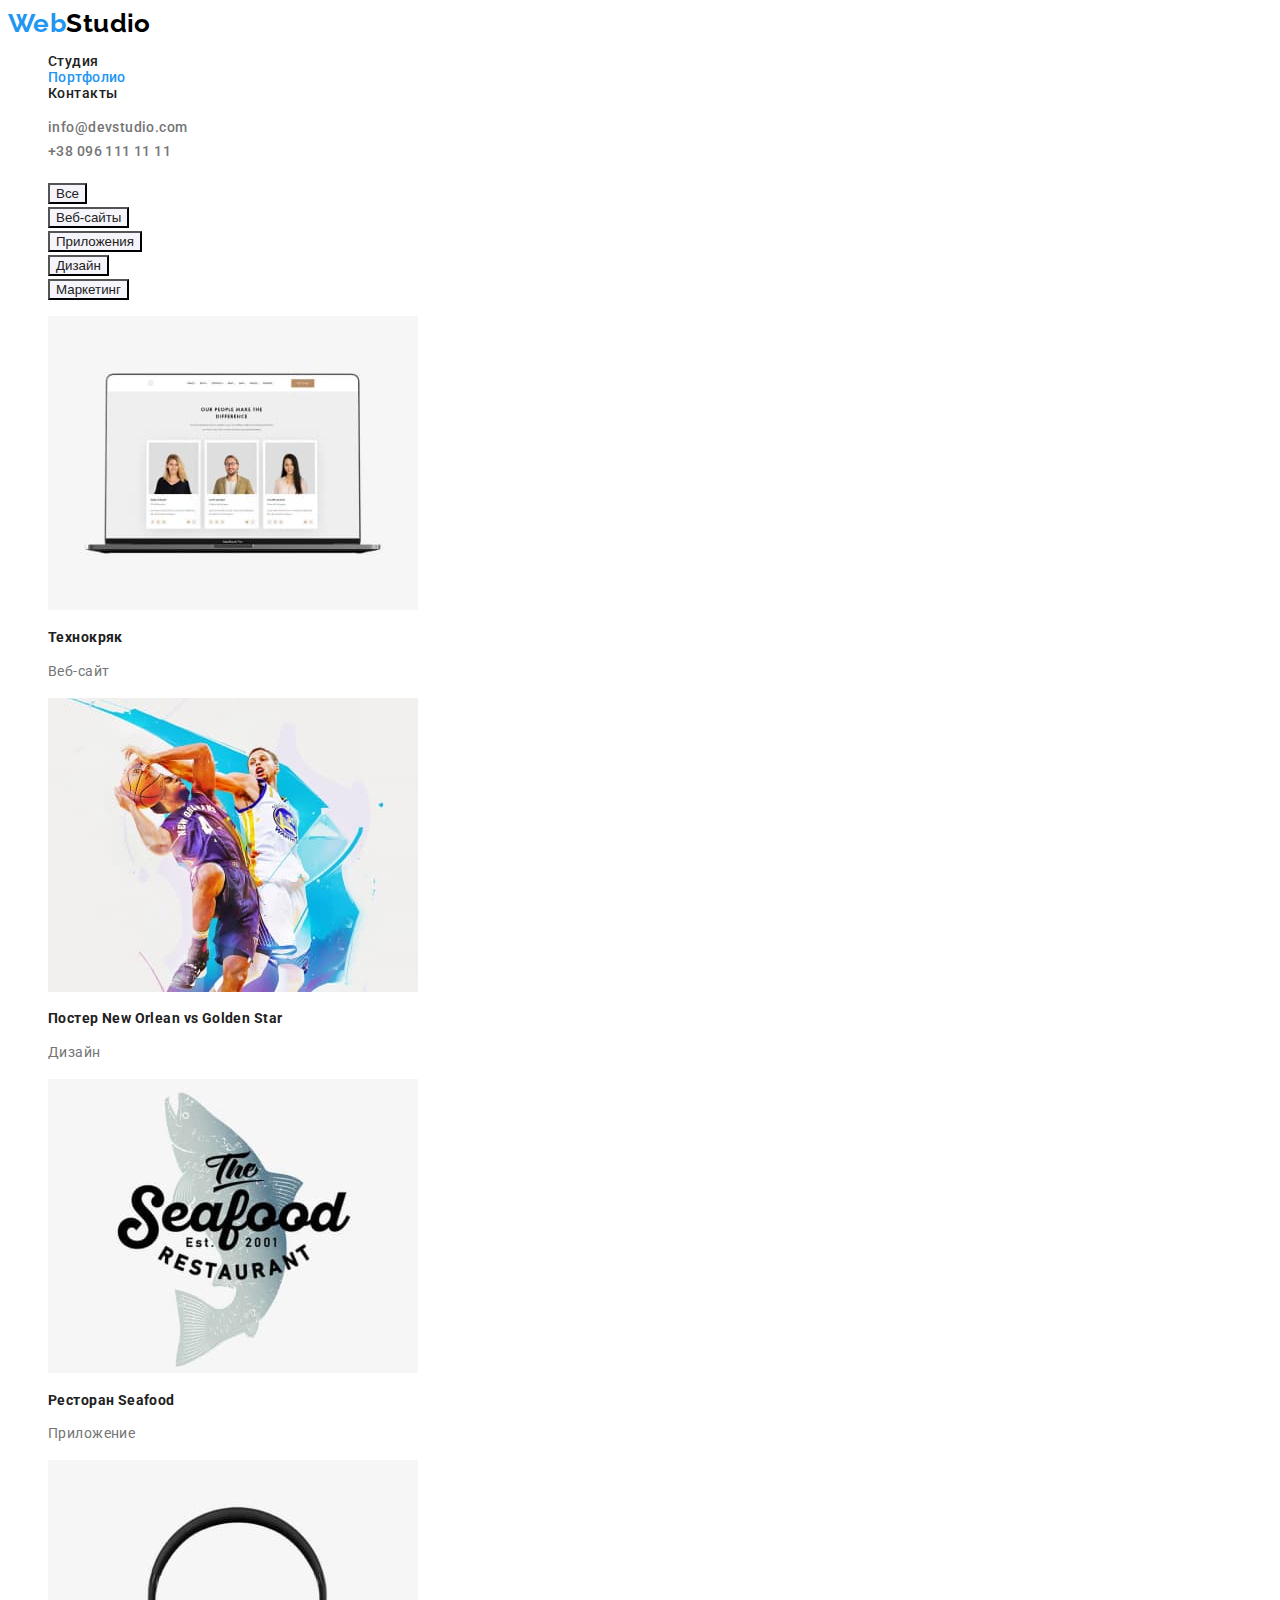
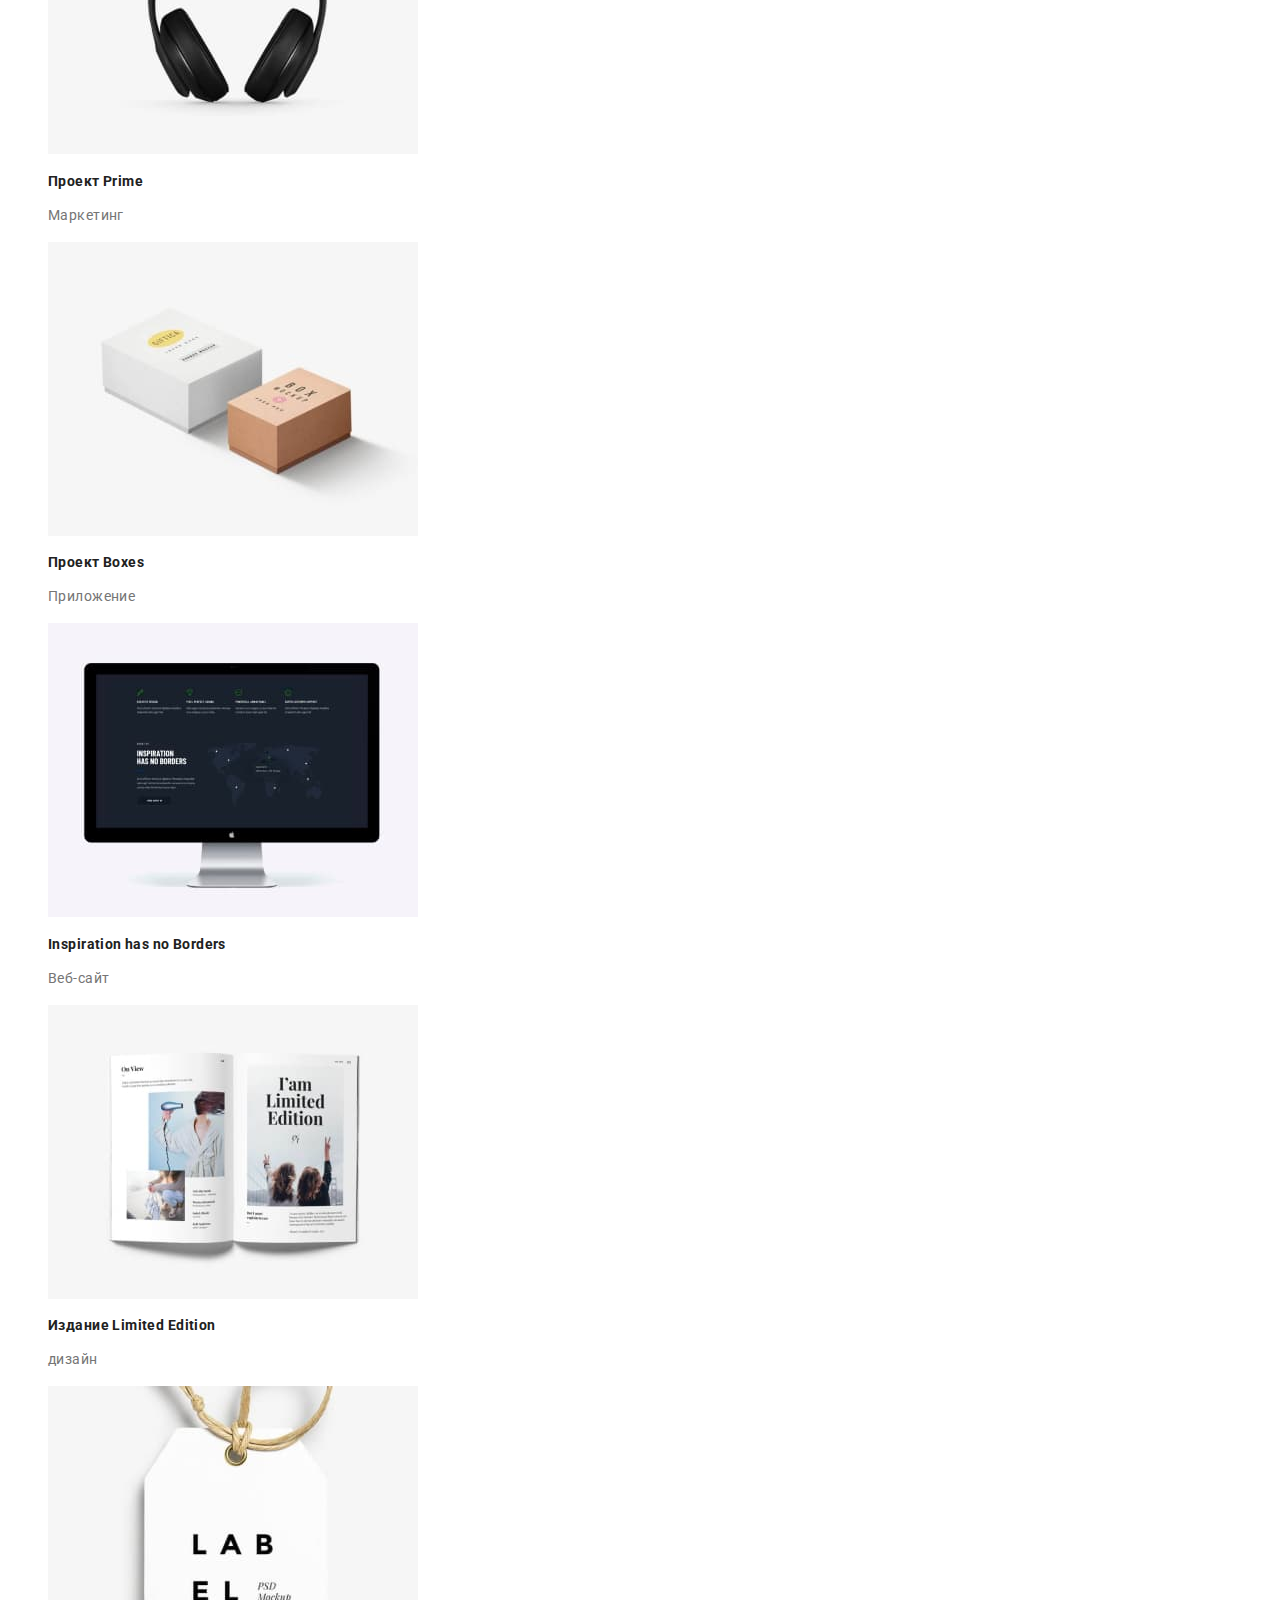
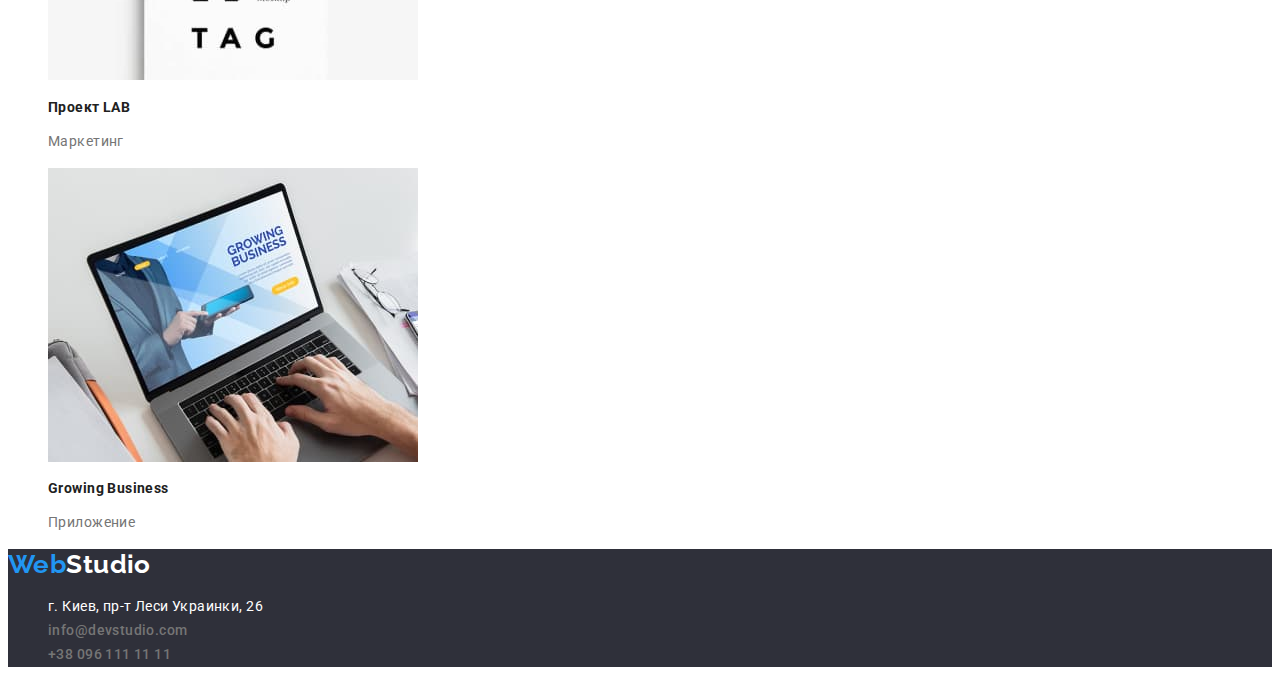
==== portfolio.html @ c3f03dcb "a" ====
<!DOCTYPE html>
<html lang="ru">
<head>
    <meta charset="UTF-8">
    <meta http-equiv="X-UA-Compatible" content="IE=edge">
    <meta name="viewport" content="width=device-width, initial-scale=1.0">
    <title>Document</title>
    <link rel="preconnect" href="https://fonts.googleapis.com">
<link rel="preconnect" href="https://fonts.gstatic.com" crossorigin>
<link href="https://fonts.googleapis.com/css2?family=Raleway:wght@700&family=Roboto:wght@400;500;700;900&display=swap" rel="stylesheet">
    <link rel="stylesheet" href="./css/styles.css">
</head>
<body class="page">
    <header> 
    <nav> 
        <a href="/index.html" class="logo-black">
        <span class="logo">Web</span>Studio
        </a>
        <ul class="site-nav">
     <li class="site-nav-item"><a href="./index.html" class="site-nav-link"> Студия</a></li>
     <li class="site-nav-item"><a href="./portfolio.html" class="site-nav-link-current"> Портфолио</a></li>
     <li class="site-nav-item"><a href="./index.html" class="site-nav-link"> Контакты</a></li>
        </ul>
    </nav>
        <ul class="contacts">
            <li><a href="info@devstudio.com" class="contacts-link">info@devstudio.com </a></li>
            <li><a href="tel+380961111111" class="contacts-link">+38 096 111 11 11</a></li>
        </ul> 
    </header>
<main> 

 <section> 
     <h1></h1> 
<ul class="filters">
    <li><button type="button" class="filters-button">Все</button></li>
<li><button type="button" class="filters-button">Веб-сайты</button></li>
<li><button type="button" class="filters-button">Приложения</button></li>
<li><button type="button" class="filters-button">Дизайн</button></li>
<li><button type="button" class="filters-button"> Маркетинг</button></li></ul>
    
   
    
    <ul class="filters">
            <li><img src="./images/photo11.jpg" width="370" alt="Созданий веб-сайтов"/>
            <h2 class="filters-title">Технокряк</h2>
            <p>Веб-сайт</p></li>
            <li><img src="./images/photo12.jpg"  width="370" alt="Два баскетболиста борятся за мяч"/>
            <h2 class="filters-title">Постер New Orlean vs Golden Star</h2>
            <p>Дизайн</p></li>
            <li><img src="./images/photo13.jpg" width="370" alt="Рыбный ресторан"/>
            <h2 class="filters-title">Ресторан Seafood</h2>
            <p>Приложение</p></li>
            <li><img src="./images/photo14.jpg" width="370" alt="Наушники"/>
            <h2 class="filters-title">Проект Prime</h2>
            <p>Маркетинг</p></li>
            <li><img src="./images/photo15.jpg" width="370" alt="Две коробки"/>
            <h2 class="filters-title">Проект Boxes</h2>
            <p>Приложение</p></li>
            <li><img src="./images/photo16.jpg"  width="370" alt="Оформление стилистически веб-сайта"/>
            <h2 class="filters-title">Inspiration has no Borders</h2>
            <p>Веб-сайт</p></li>
            <li><img src="./images/photo17.jpg" width="370" alt="Открытая книга"/>
            <h2 class="filters-title">Издание Limited Edition</h2>
            <p>дизайн</p></li>
            <li><img src="./images/photo18.jpg" width="370" alt="Белый ярлык"/>
            <h2 class="filters-title">Проект LAB</h2>
            <p>Маркетинг</p></li>
            <li><img src="./images/photo19.jpg" width="370" alt="Открытое приложение на ноутбуке"/>
            <h2 class="filters-title"> Growing Business</h2>
            <p>Приложение</p>
             </li>

        </ul>
    </section>
    </main>
    <footer class="footer">
        <a href="./index.html" class="logo-white">
        <span class="logo">Web</span>Studio
        </a>
        <ul class="contacts">
             <li class="contacts-address">г. Киев, пр-т Леси Украинки, 26</li>
            <li><a class="contacts-link" href="info@devstudio.com">info@devstudio.com </a></li>
            <li><a class="contacts-link" href="tel+380961111111">+38 096 111 11 11</a></li>
             </ul>
        </footer>


</body>
</html>
---- css/styles.css ----
:root {
  --primary-text-color: #757575;
  --title-text-color: #212121;
  --accent-color: #2196f3;
  --white-text-color: #ffffff;
  --black-bg-color: #2f303a;
  --button-grey-color: #f5f4fa;
  --logo-black: #000000;
}

body {
  color: var(--primary-text-color);
  background: var(--white-text-color);
  font-family: Roboto, sans-serif;
  letter-spacing: 0.03em;
  font-size: 14px;
  line-height: 1.71;
}
.site-nav {
  color: var(--title-text-color);
  font-weight: 500;
  font-size: 14px;
  line-height: 1.14;
  text-decoration: none;
}

.site-nav-link {
  color: var(--title-text-color);
  font-weight: 500;
  font-size: 14px;
  line-height: 1.14;
  text-decoration: none;
}

.site-nav-link:hover,
.site-nav-link:focus {
  color: var(--accent-color);
}
.site-nav {
  list-style: none;
}

.site-nav-link-current {
  color: var(--accent-color);
  text-decoration: none;
}

.logo {
  color: var(--accent-color);
  font-family: Raleway, sans-serif;
  font-weight: 700;
  font-size: 26px;
  line-height: 1.2;
  text-decoration: none;
}

.logo-black {
  color: var(--logo-black);
  font-family: Raleway, sans-serif;
  font-weight: 700;
  font-size: 26px;
  line-height: 1.19;
  text-decoration: none;
}
.logo-white {
  color: var(--white-text-color);
  font-family: Raleway, sans-serif;
  font-weight: 700;
  font-size: 26px;
  line-height: 1.19;
  text-decoration: none;
}

.filters {
  list-style: none;
}

.hero {
  background-color: var(--black-bg-color);
}
.hero-title {
  color: var(--white-text-color);
  font-weight: 900;
  font-size: 44px;
  line-height: 1.36;
  text-align: center;
}

.features-title {
  color: var(--title-text-color);
  font-size: 14px;
  line-height: 1.14;
}

.filters-title {
  color: var(--title-text-color);
  font-size: 14px;
  line-height: 1.14;
}
.work-title,
.team-title {
  color: var(--title-text-color);
  font-size: 36px;
  line-height: 1.16;
  text-align: center;
}
.work-list,
.team-list {
  list-style: none;
}

.team-heading {
  color: var(--title-text-color);
  font-weight: 500;
  font-size: 16px;
  line-height: 1.18;
  text-align: center;
}

.team-text {
  font-size: 16px;
  line-height: 1.16;
  text-align: center;
}

.hero-button {
  background-color: var(--accent-color);
  color: var(--white-text-color);
}
.hero-button:hover,
.hero-button:focus {
  cursor: pointer;
}

.filters-button {
  background-color: var(--button-grey-color);
  color: var(--title-text-color);
}
.filters-button:hover,
.filters-button:focus {
  background-color: var(--accent-color);
  color: var(--white-text-color);
  cursor: pointer;
}

.contacts-address {
  font-size: 14px;
  line-height: 1.71;
  color: var(--white-text-color);
}

.contacts {
  list-style: none;
  text-decoration: none;
}
.contacts-link:hover,
.contacts-link:focus {
  color: var(--accent-color);
}
.contacts-link {
  color: var(--primary-text-color);
  font-weight: 500;
  font-size: 14px;
  line-height: 1.14;
  text-decoration: none;
}

.footer {
  background-color: var(--black-bg-color);
}
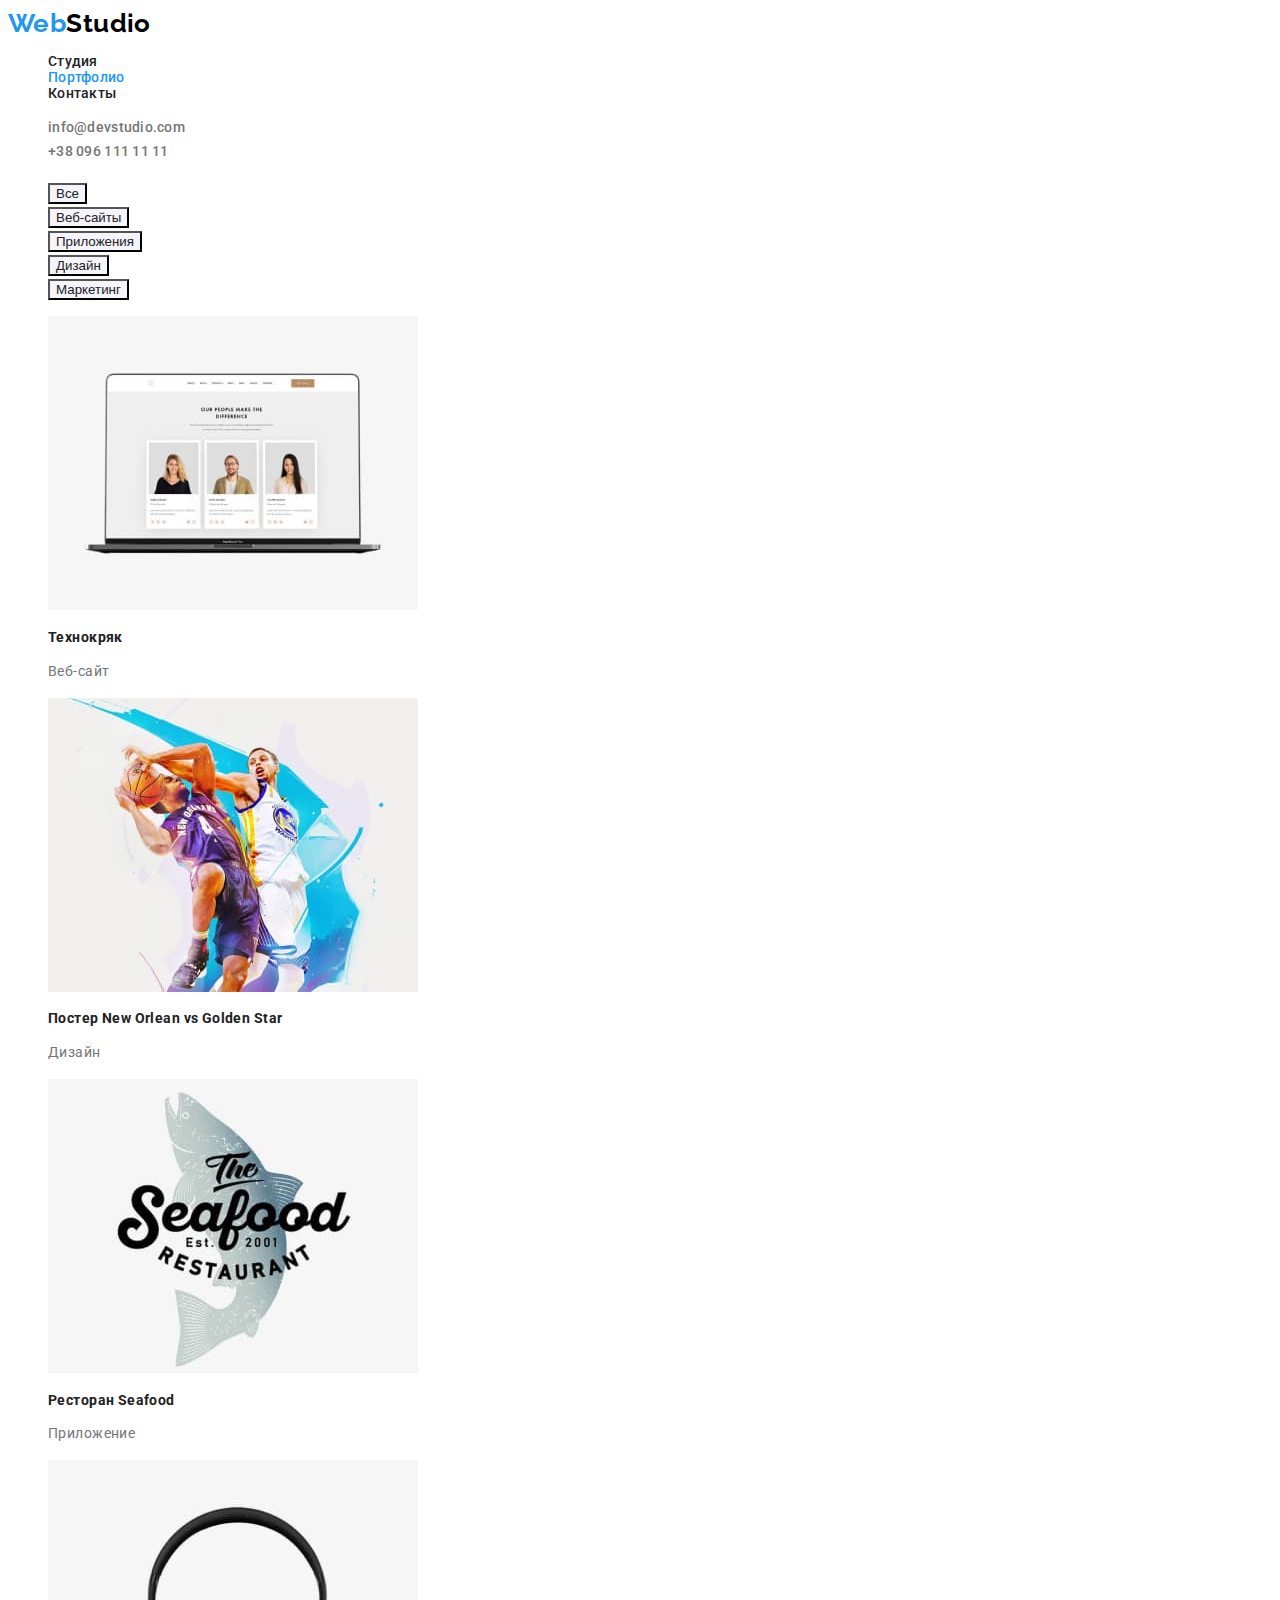
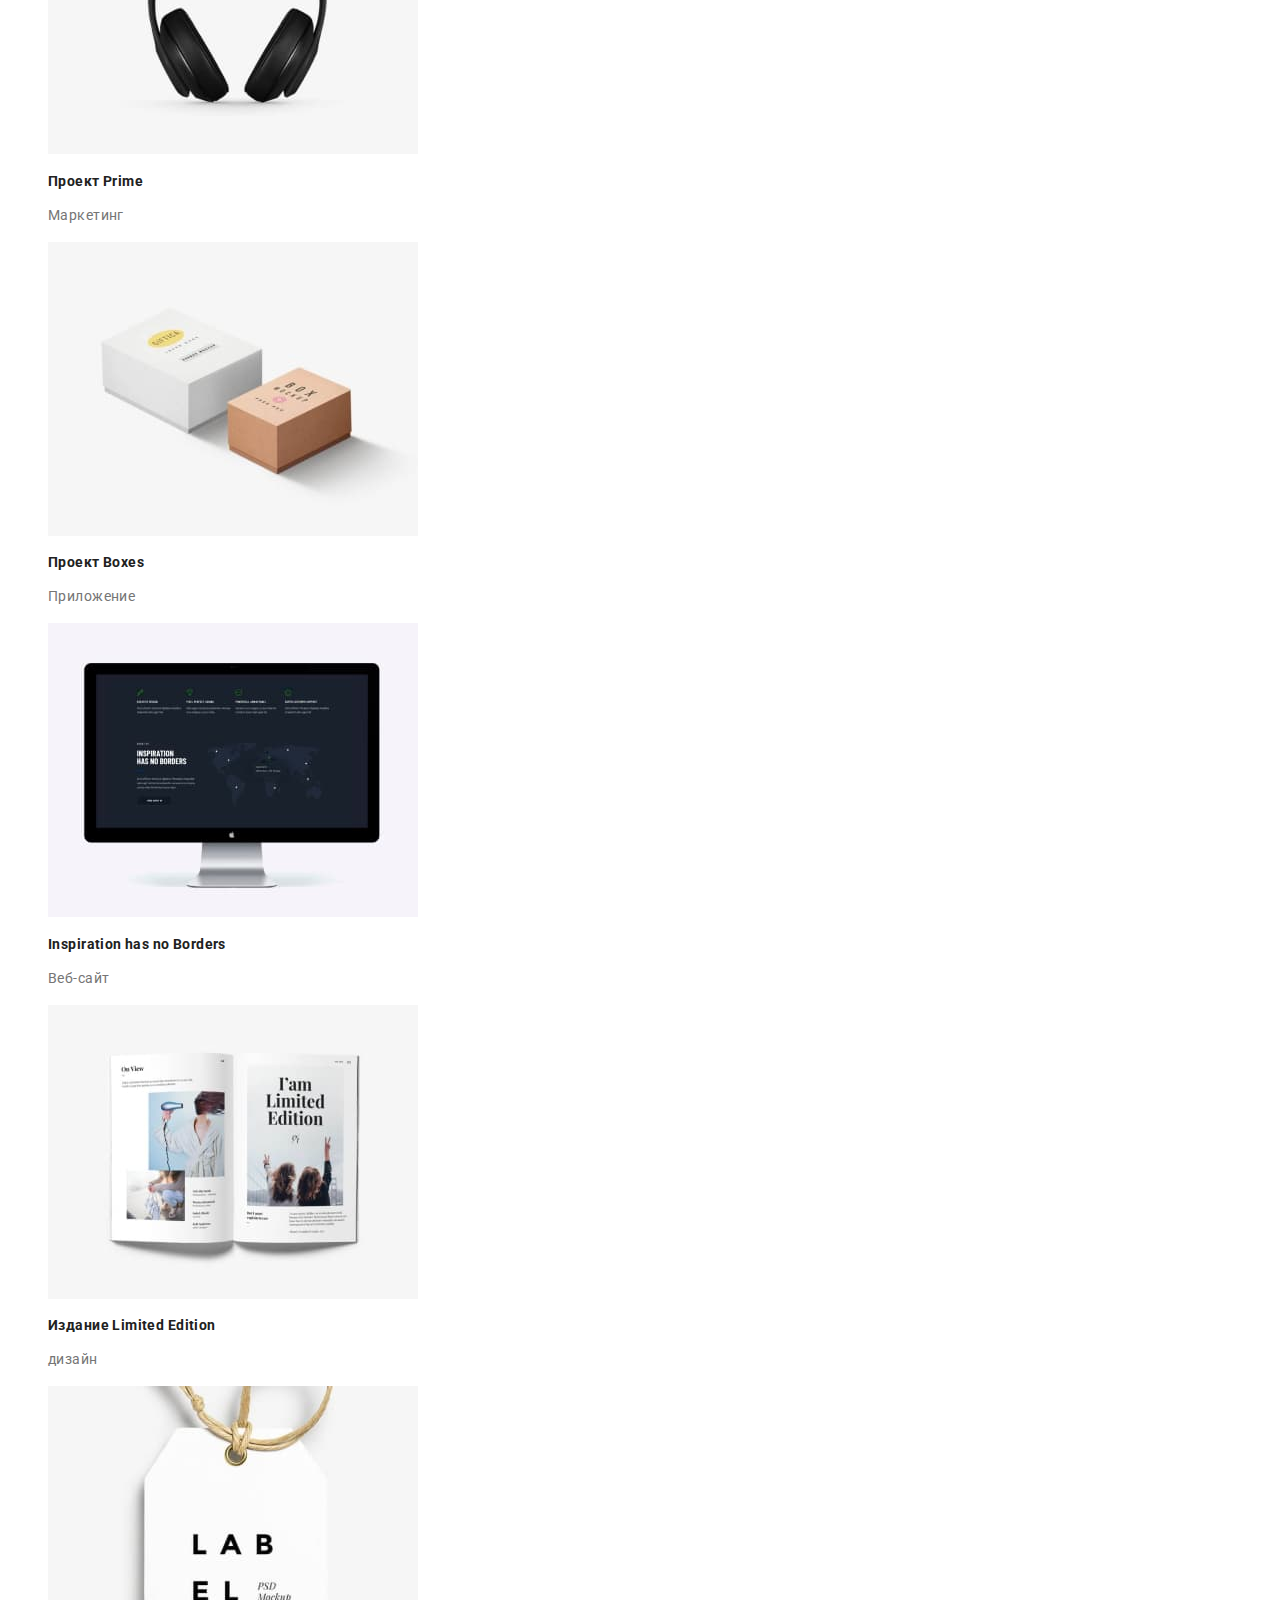
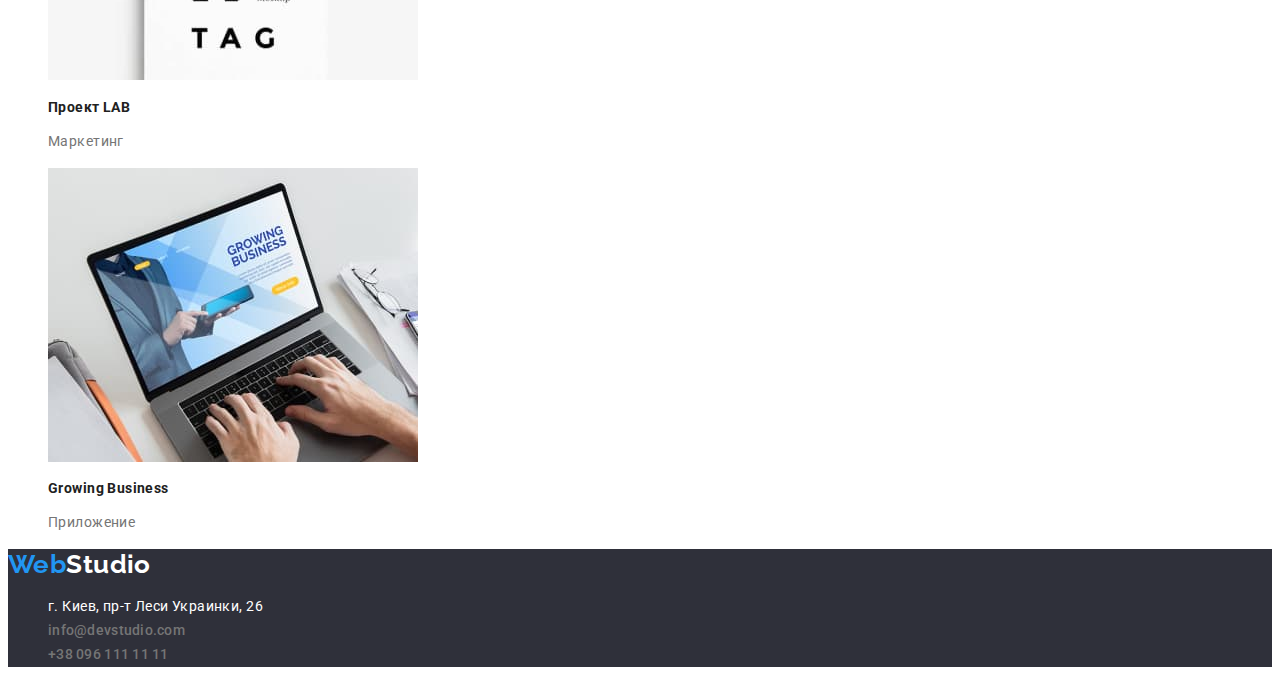
==== commit ff72cccc: "a" ====
--- a/portfolio.html
+++ b/portfolio.html
@@ -16,13 +16,13 @@
         <a href="/index.html" class="logo-black">
         <span class="logo">Web</span>Studio
         </a>
-        <ul class="site-nav">
+        <ul class="site-nav list">
      <li class="site-nav-item"><a href="./index.html" class="site-nav-link"> Студия</a></li>
      <li class="site-nav-item"><a href="./portfolio.html" class="site-nav-link-current"> Портфолио</a></li>
      <li class="site-nav-item"><a href="./index.html" class="site-nav-link"> Контакты</a></li>
         </ul>
     </nav>
-        <ul class="contacts">
+        <ul class="contacts list">
             <li><a href="info@devstudio.com" class="contacts-link">info@devstudio.com </a></li>
             <li><a href="tel+380961111111" class="contacts-link">+38 096 111 11 11</a></li>
         </ul> 
@@ -31,7 +31,7 @@
 
  <section> 
      <h1></h1> 
-<ul class="filters">
+<ul class="filters list">
     <li><button type="button" class="filters-button">Все</button></li>
 <li><button type="button" class="filters-button">Веб-сайты</button></li>
 <li><button type="button" class="filters-button">Приложения</button></li>
@@ -40,7 +40,7 @@
     
    
     
-    <ul class="filters">
+    <ul class="filters list">
             <li><img src="./images/photo11.jpg" width="370" alt="Созданий веб-сайтов"/>
             <h2 class="filters-title">Технокряк</h2>
             <p>Веб-сайт</p></li>
@@ -77,7 +77,7 @@
         <a href="./index.html" class="logo-white">
         <span class="logo">Web</span>Studio
         </a>
-        <ul class="contacts">
+        <ul class="contacts list">
              <li class="contacts-address">г. Киев, пр-т Леси Украинки, 26</li>
             <li><a class="contacts-link" href="info@devstudio.com">info@devstudio.com </a></li>
             <li><a class="contacts-link" href="tel+380961111111">+38 096 111 11 11</a></li>
--- a/css/styles.css
+++ b/css/styles.css
@@ -16,12 +16,17 @@
   font-size: 14px;
   line-height: 1.71;
 }
+
+.list {
+  list-style: none;
+}
 .site-nav {
   color: var(--title-text-color);
   font-weight: 500;
   font-size: 14px;
   line-height: 1.14;
   text-decoration: none;
+  letter-spacing: 0.02em;
 }
 
 .site-nav-link {
@@ -35,9 +40,6 @@
 .site-nav-link:hover,
 .site-nav-link:focus {
   color: var(--accent-color);
-}
-.site-nav {
-  list-style: none;
 }
 
 .site-nav-link-current {
@@ -71,10 +73,6 @@
   text-decoration: none;
 }
 
-.filters {
-  list-style: none;
-}
-
 .hero {
   background-color: var(--black-bg-color);
 }
@@ -84,10 +82,12 @@
   font-size: 44px;
   line-height: 1.36;
   text-align: center;
+  letter-spacing: 0.06em;
 }
 
 .features-title {
   color: var(--title-text-color);
+  font-weight: 700;
   font-size: 14px;
   line-height: 1.14;
 }
@@ -100,13 +100,9 @@
 .work-title,
 .team-title {
   color: var(--title-text-color);
+  font-weight: 700;
   font-size: 36px;
   line-height: 1.16;
-  text-align: center;
-}
-.work-list,
-.team-list {
-  list-style: none;
 }
 
 .team-heading {
@@ -119,7 +115,7 @@
 
 .team-text {
   font-size: 16px;
-  line-height: 1.16;
+  line-height: 1.18;
   text-align: center;
 }
 
@@ -149,10 +145,6 @@
   color: var(--white-text-color);
 }
 
-.contacts {
-  list-style: none;
-  text-decoration: none;
-}
 .contacts-link:hover,
 .contacts-link:focus {
   color: var(--accent-color);
@@ -162,6 +154,7 @@
   font-weight: 500;
   font-size: 14px;
   line-height: 1.14;
+  letter-spacing: 0.02em;
   text-decoration: none;
 }
 
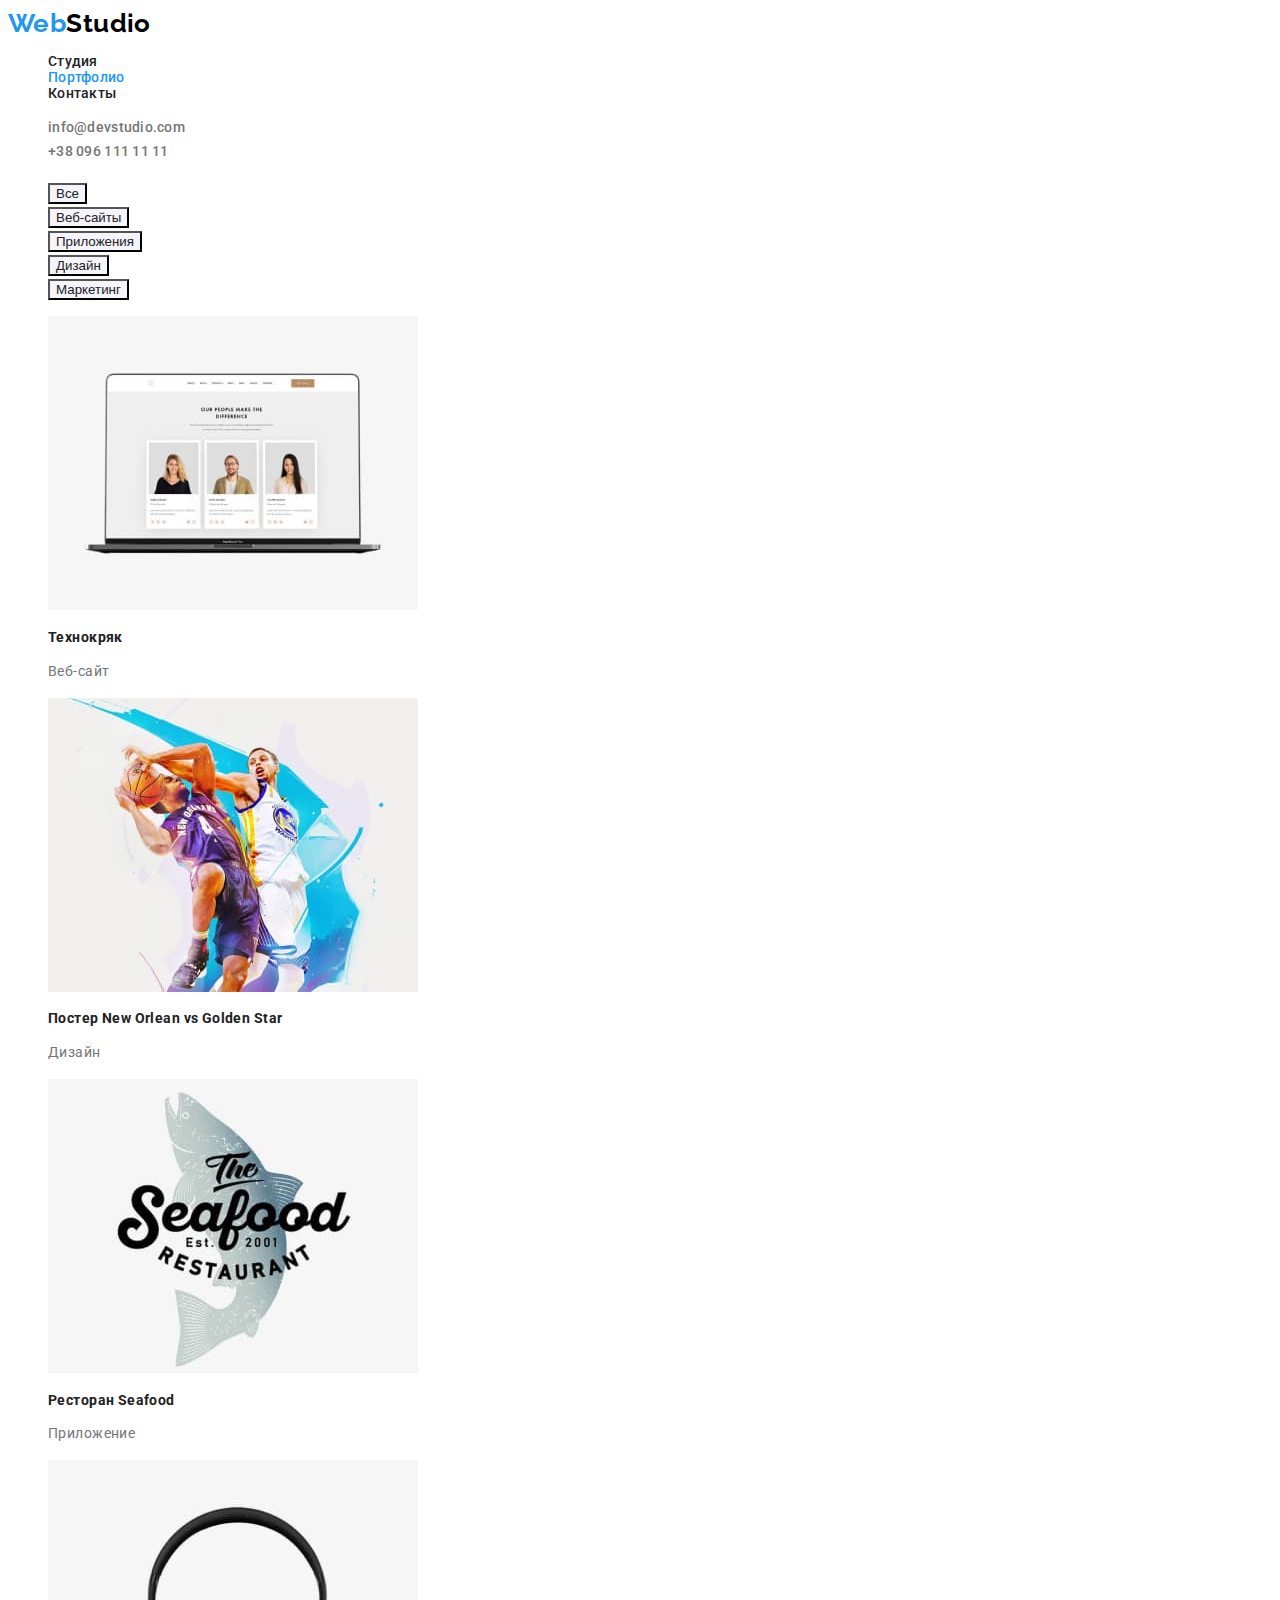
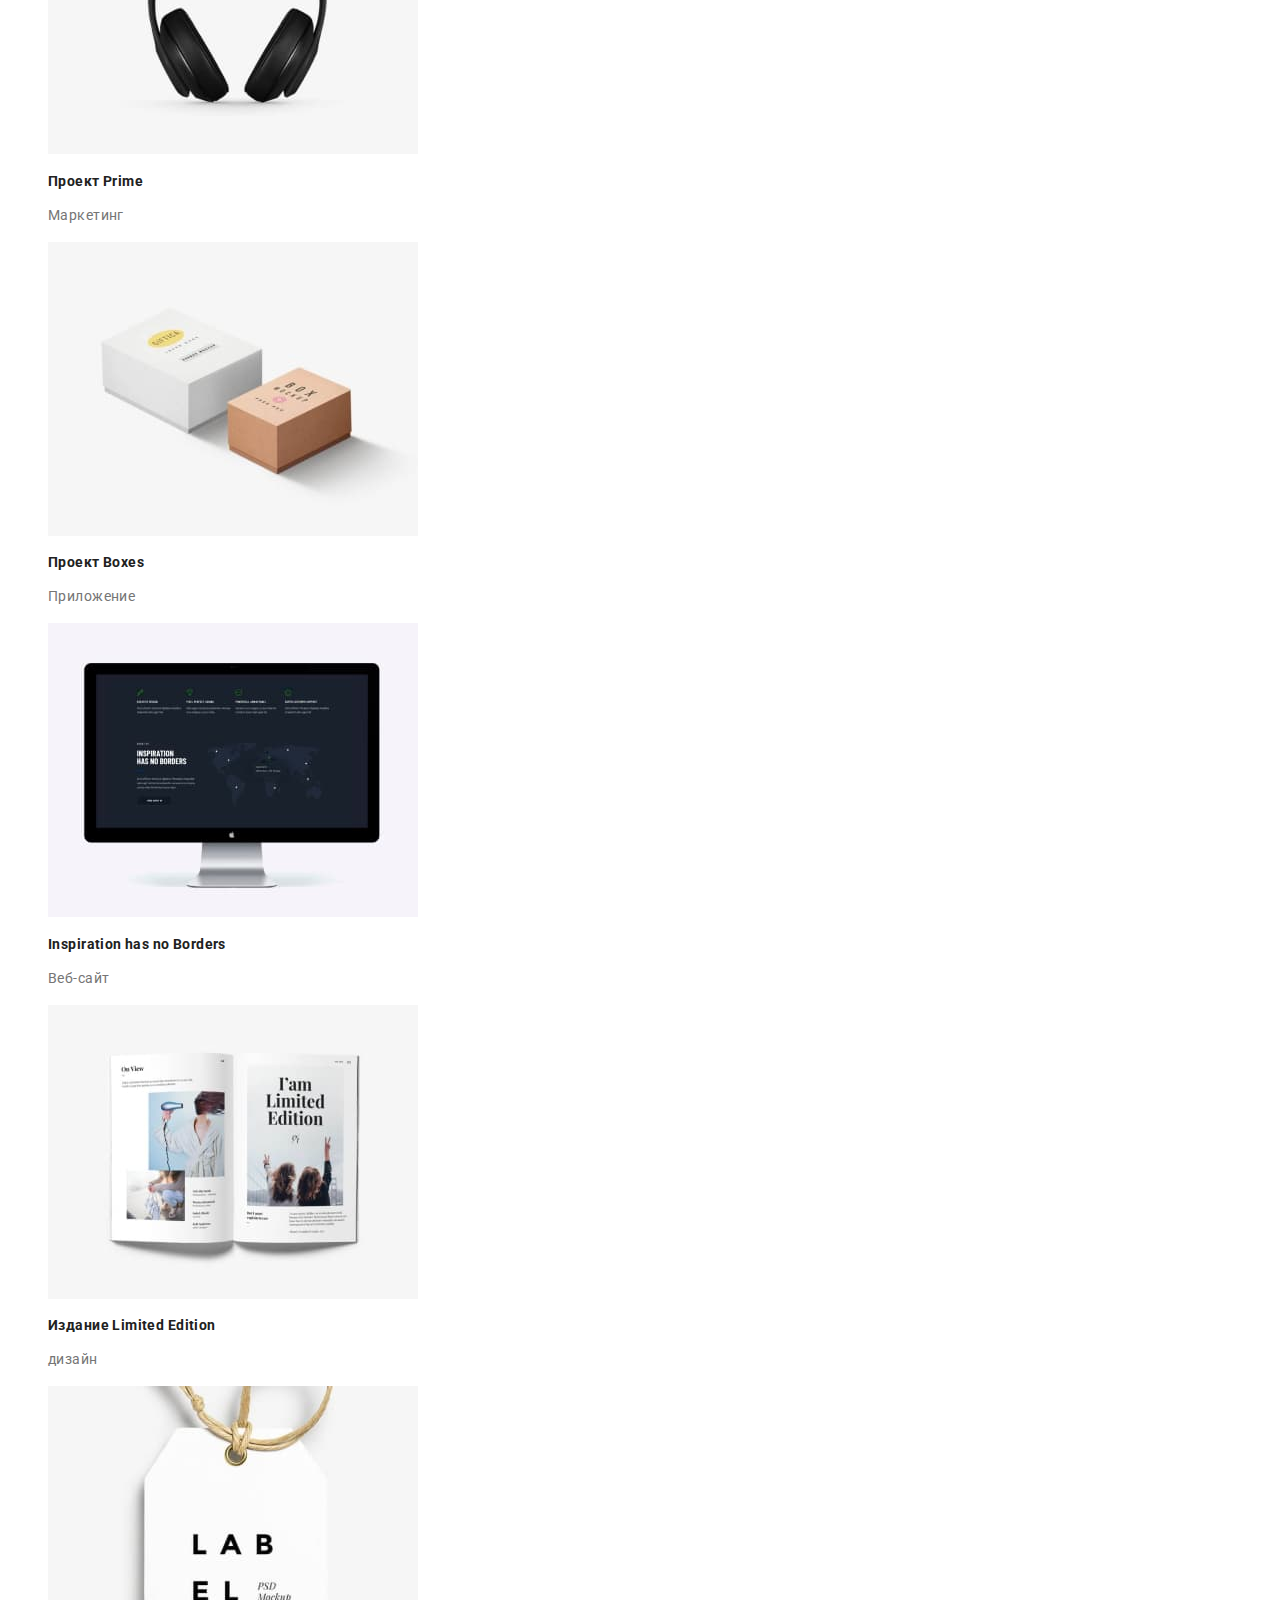
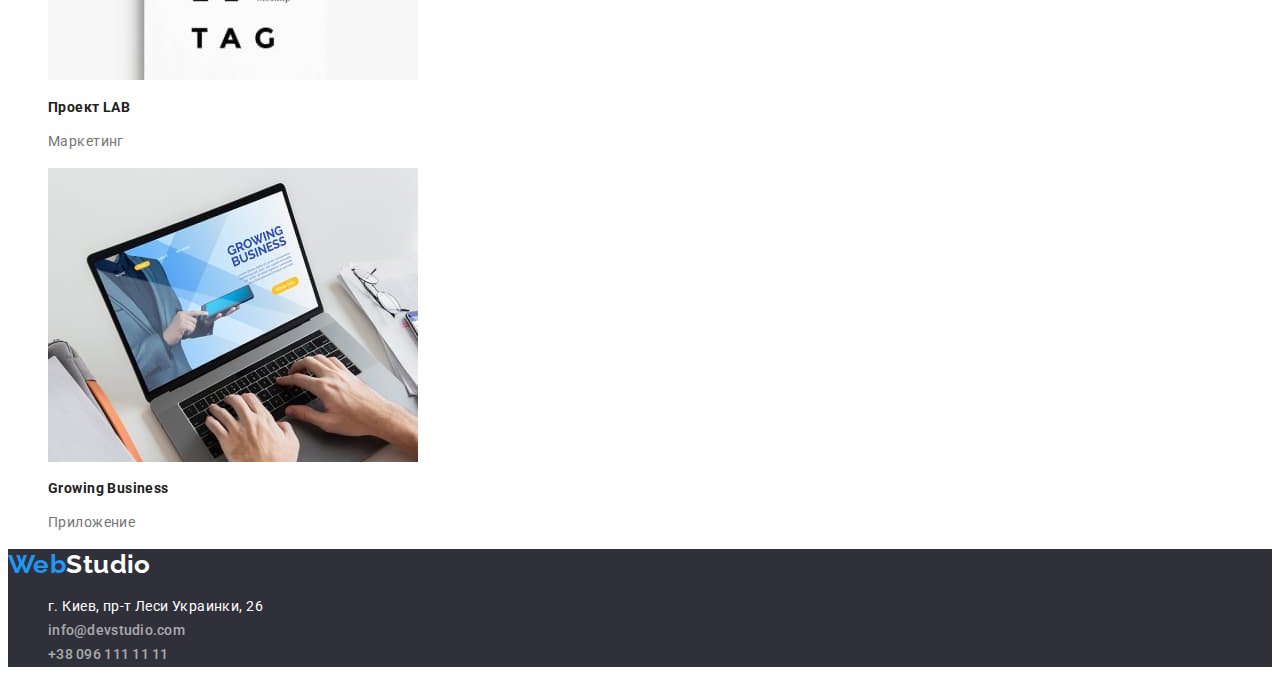
==== commit 14f9657f: "a" ====
--- a/portfolio.html
+++ b/portfolio.html
@@ -79,8 +79,8 @@
         </a>
         <ul class="contacts list">
              <li class="contacts-address">г. Киев, пр-т Леси Украинки, 26</li>
-            <li><a class="contacts-link" href="info@devstudio.com">info@devstudio.com </a></li>
-            <li><a class="contacts-link" href="tel+380961111111">+38 096 111 11 11</a></li>
+            <li><a class="contacts-link-footer" href="info@devstudio.com">info@devstudio.com </a></li>
+            <li><a class="contacts-link-footer" href="tel+380961111111">+38 096 111 11 11</a></li>
              </ul>
         </footer>
 
--- a/css/styles.css
+++ b/css/styles.css
@@ -20,6 +20,7 @@
 .list {
   list-style: none;
 }
+
 .site-nav {
   color: var(--title-text-color);
   font-weight: 500;
@@ -157,7 +158,15 @@
   letter-spacing: 0.02em;
   text-decoration: none;
 }
-
+.contacts-link-footer {
+  color: var(--primary-text-color);
+  font-weight: 500;
+  font-size: 14px;
+  line-height: 1.14;
+  letter-spacing: 0.02em;
+  text-decoration: none;
+  color: rgba(255, 255, 255, 0.6);
+}
 .footer {
   background-color: var(--black-bg-color);
 }
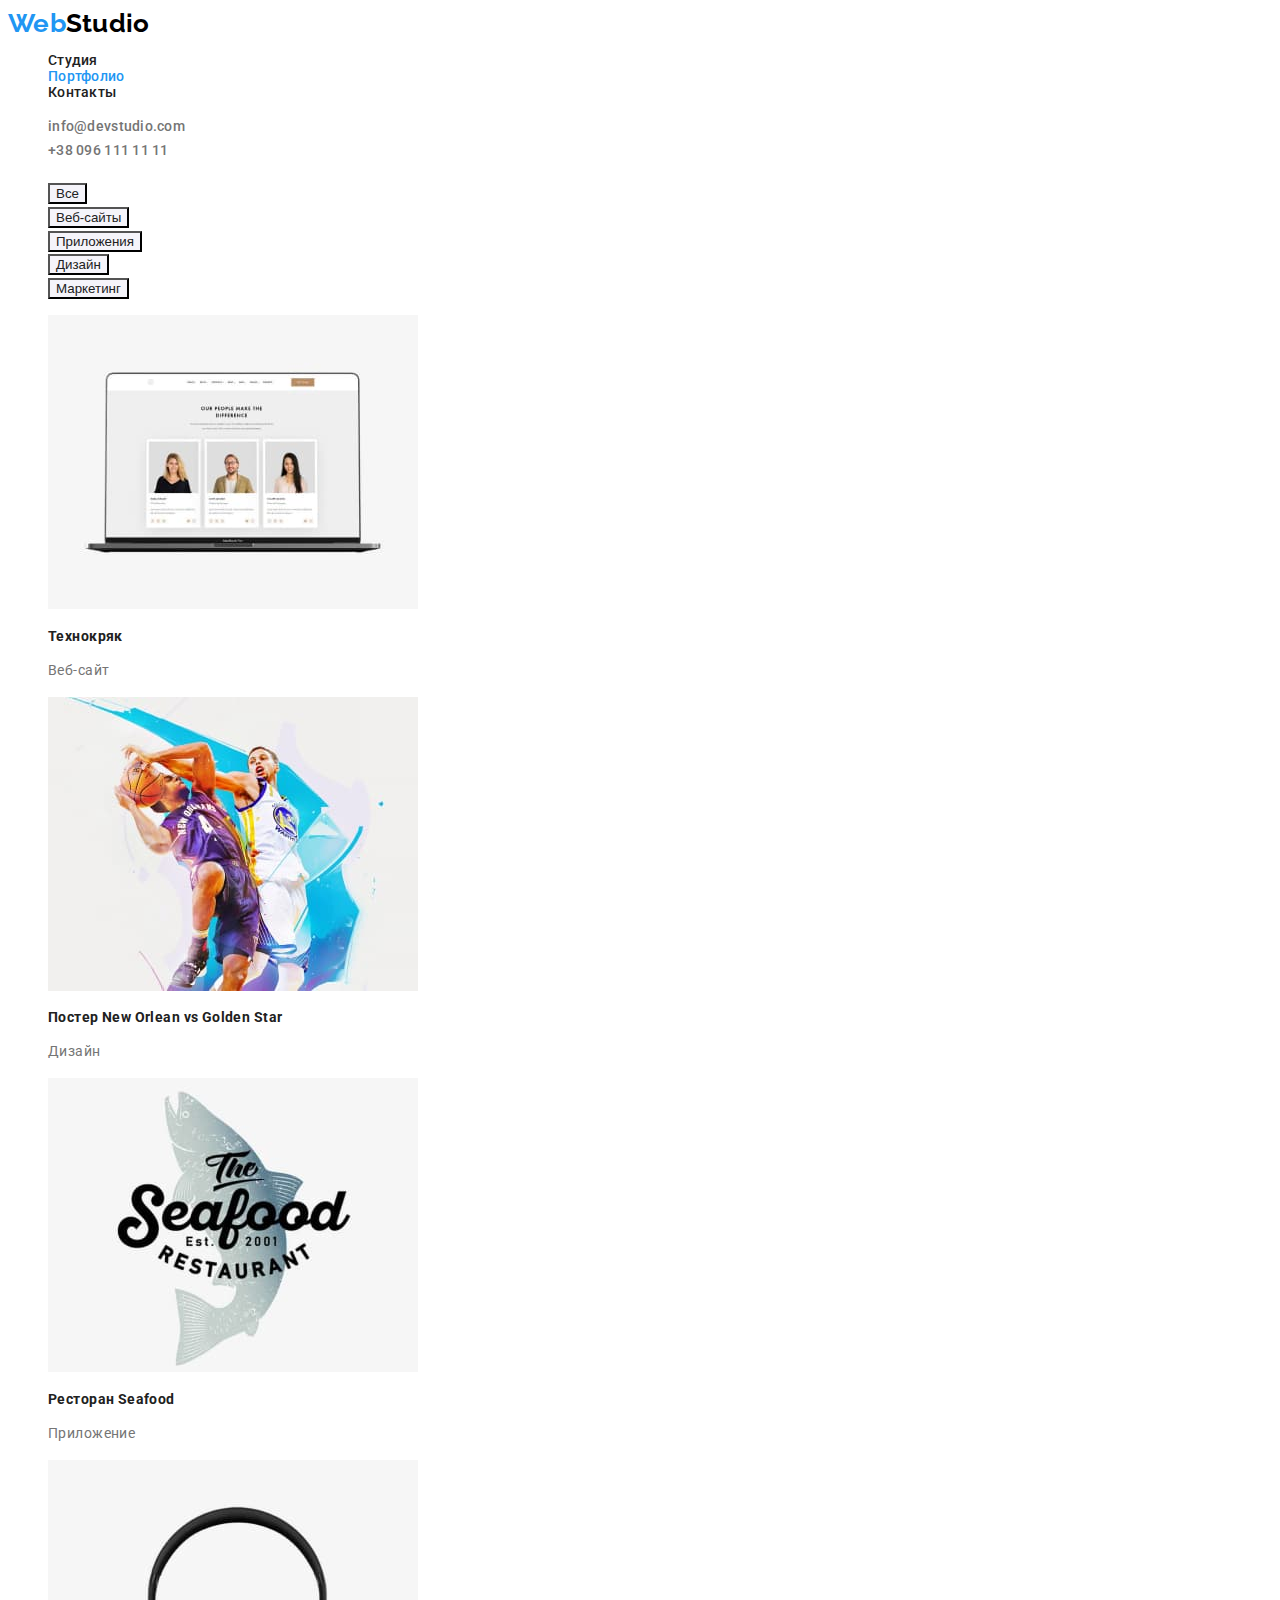
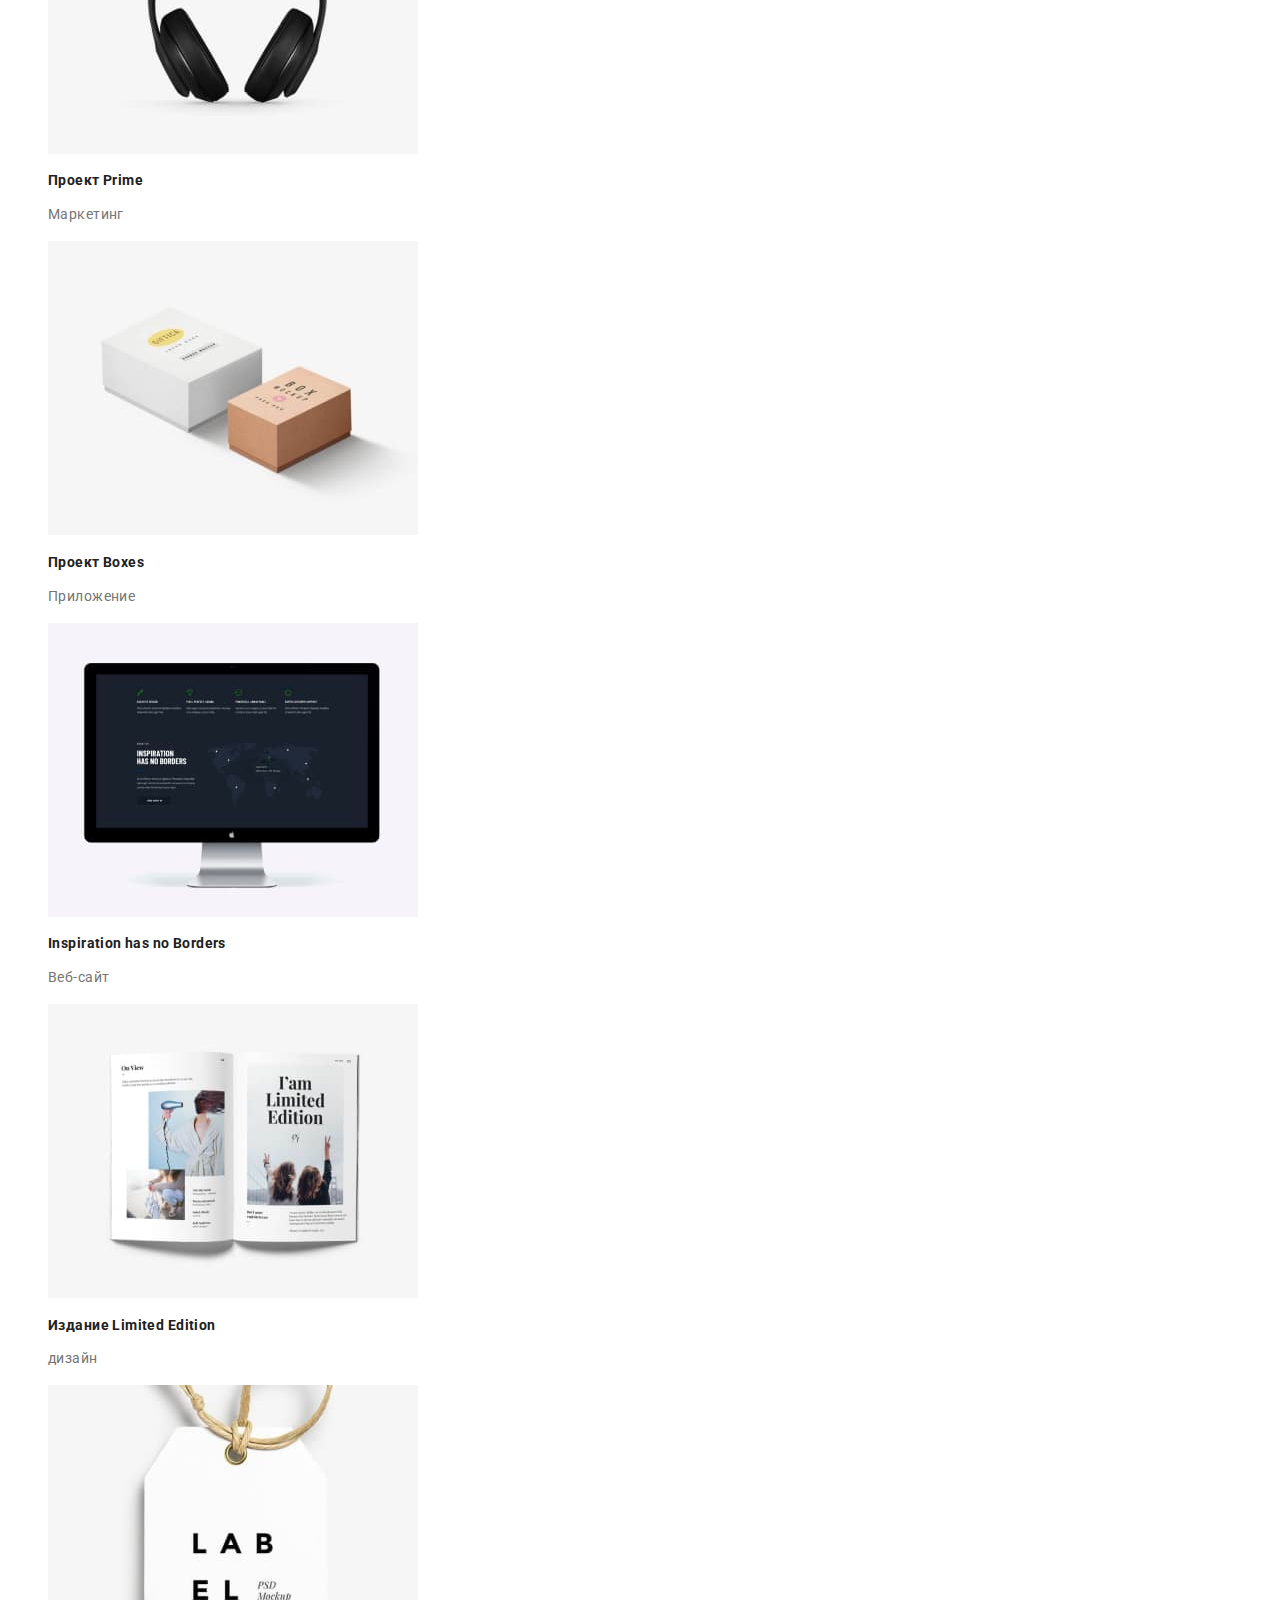
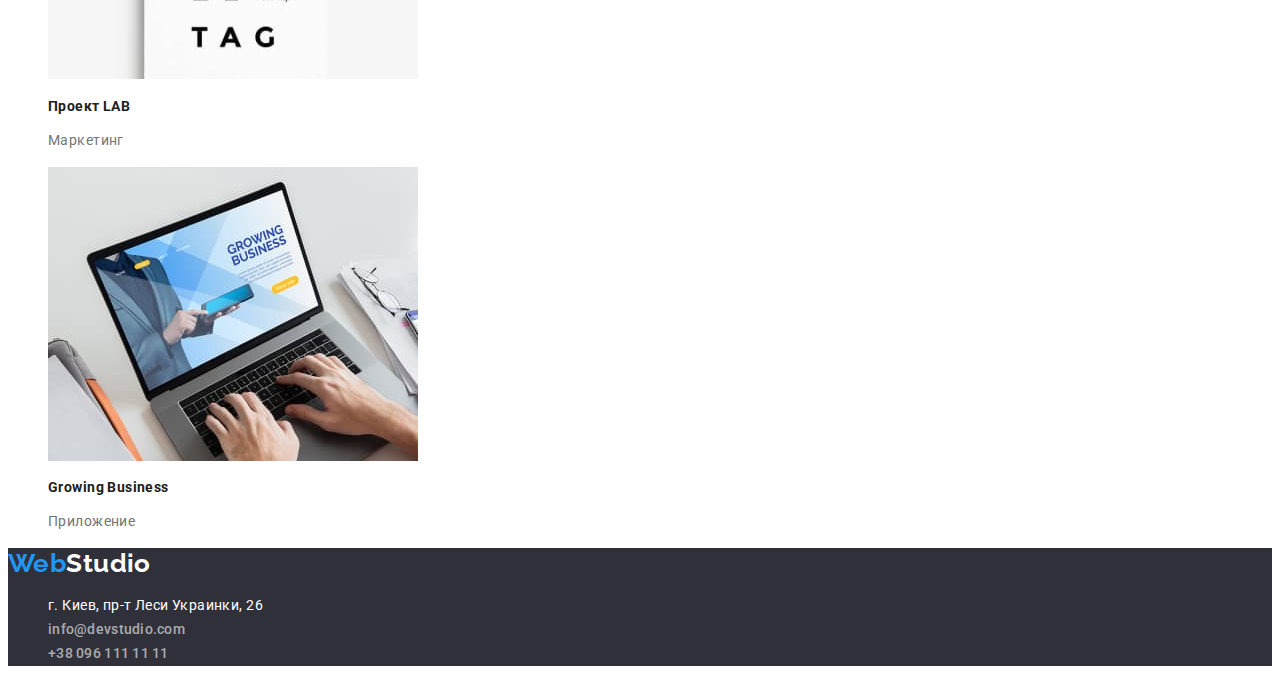
==== commit f2172dce: "a" ====
--- a/portfolio.html
+++ b/portfolio.html
@@ -12,17 +12,17 @@
 </head>
 <body class="page">
     <header> 
-    <nav> 
+    <nav class="site-nav"> 
         <a href="/index.html" class="logo-black">
         <span class="logo">Web</span>Studio
         </a>
-        <ul class="site-nav list">
+        <ul class="site-nav-list list">
      <li class="site-nav-item"><a href="./index.html" class="site-nav-link"> Студия</a></li>
      <li class="site-nav-item"><a href="./portfolio.html" class="site-nav-link-current"> Портфолио</a></li>
      <li class="site-nav-item"><a href="./index.html" class="site-nav-link"> Контакты</a></li>
         </ul>
     </nav>
-        <ul class="contacts list">
+        <ul class="contacts-list list">
             <li><a href="info@devstudio.com" class="contacts-link">info@devstudio.com </a></li>
             <li><a href="tel+380961111111" class="contacts-link">+38 096 111 11 11</a></li>
         </ul> 
@@ -73,11 +73,11 @@
         </ul>
     </section>
     </main>
-    <footer class="footer">
+    <footer class="contacts">
         <a href="./index.html" class="logo-white">
         <span class="logo">Web</span>Studio
         </a>
-        <ul class="contacts list">
+        <ul class="contacts-list list">
              <li class="contacts-address">г. Киев, пр-т Леси Украинки, 26</li>
             <li><a class="contacts-link-footer" href="info@devstudio.com">info@devstudio.com </a></li>
             <li><a class="contacts-link-footer" href="tel+380961111111">+38 096 111 11 11</a></li>
--- a/css/styles.css
+++ b/css/styles.css
@@ -167,6 +167,6 @@
   text-decoration: none;
   color: rgba(255, 255, 255, 0.6);
 }
-.footer {
+.contacts {
   background-color: var(--black-bg-color);
 }
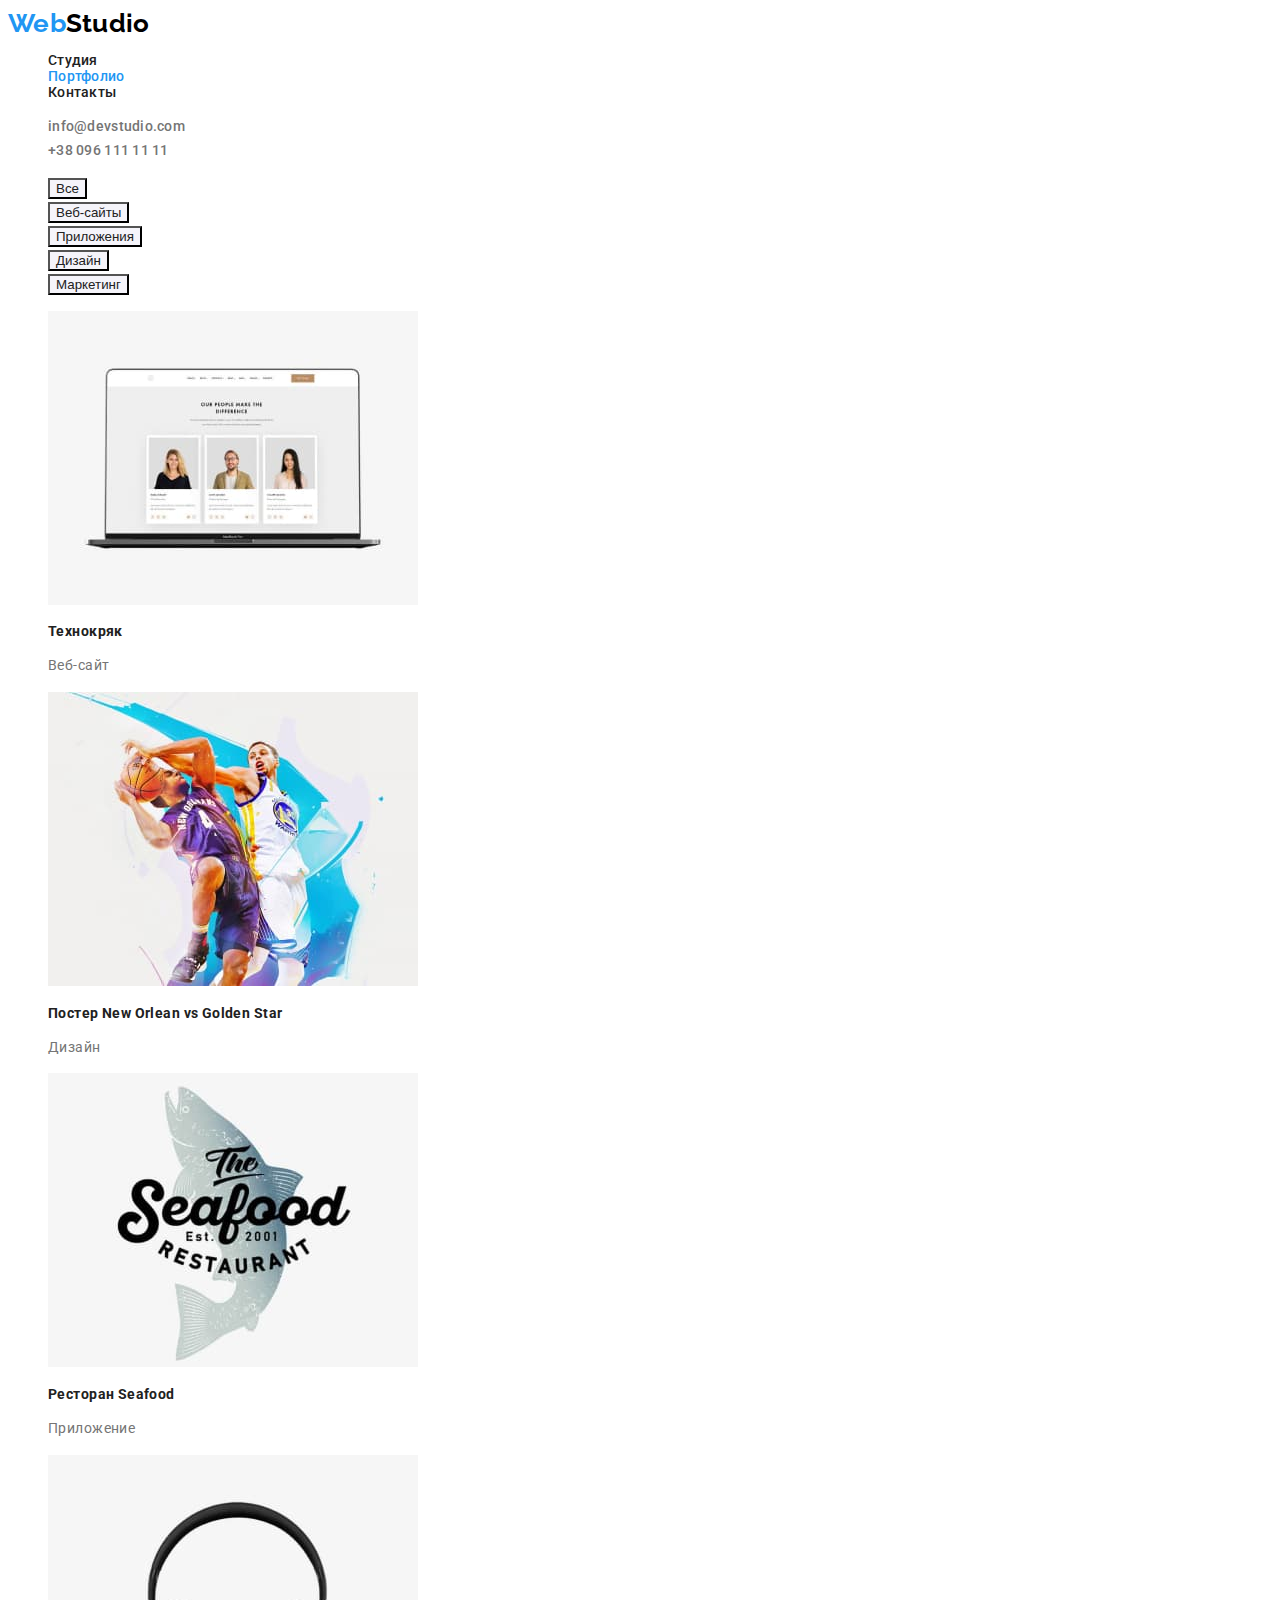
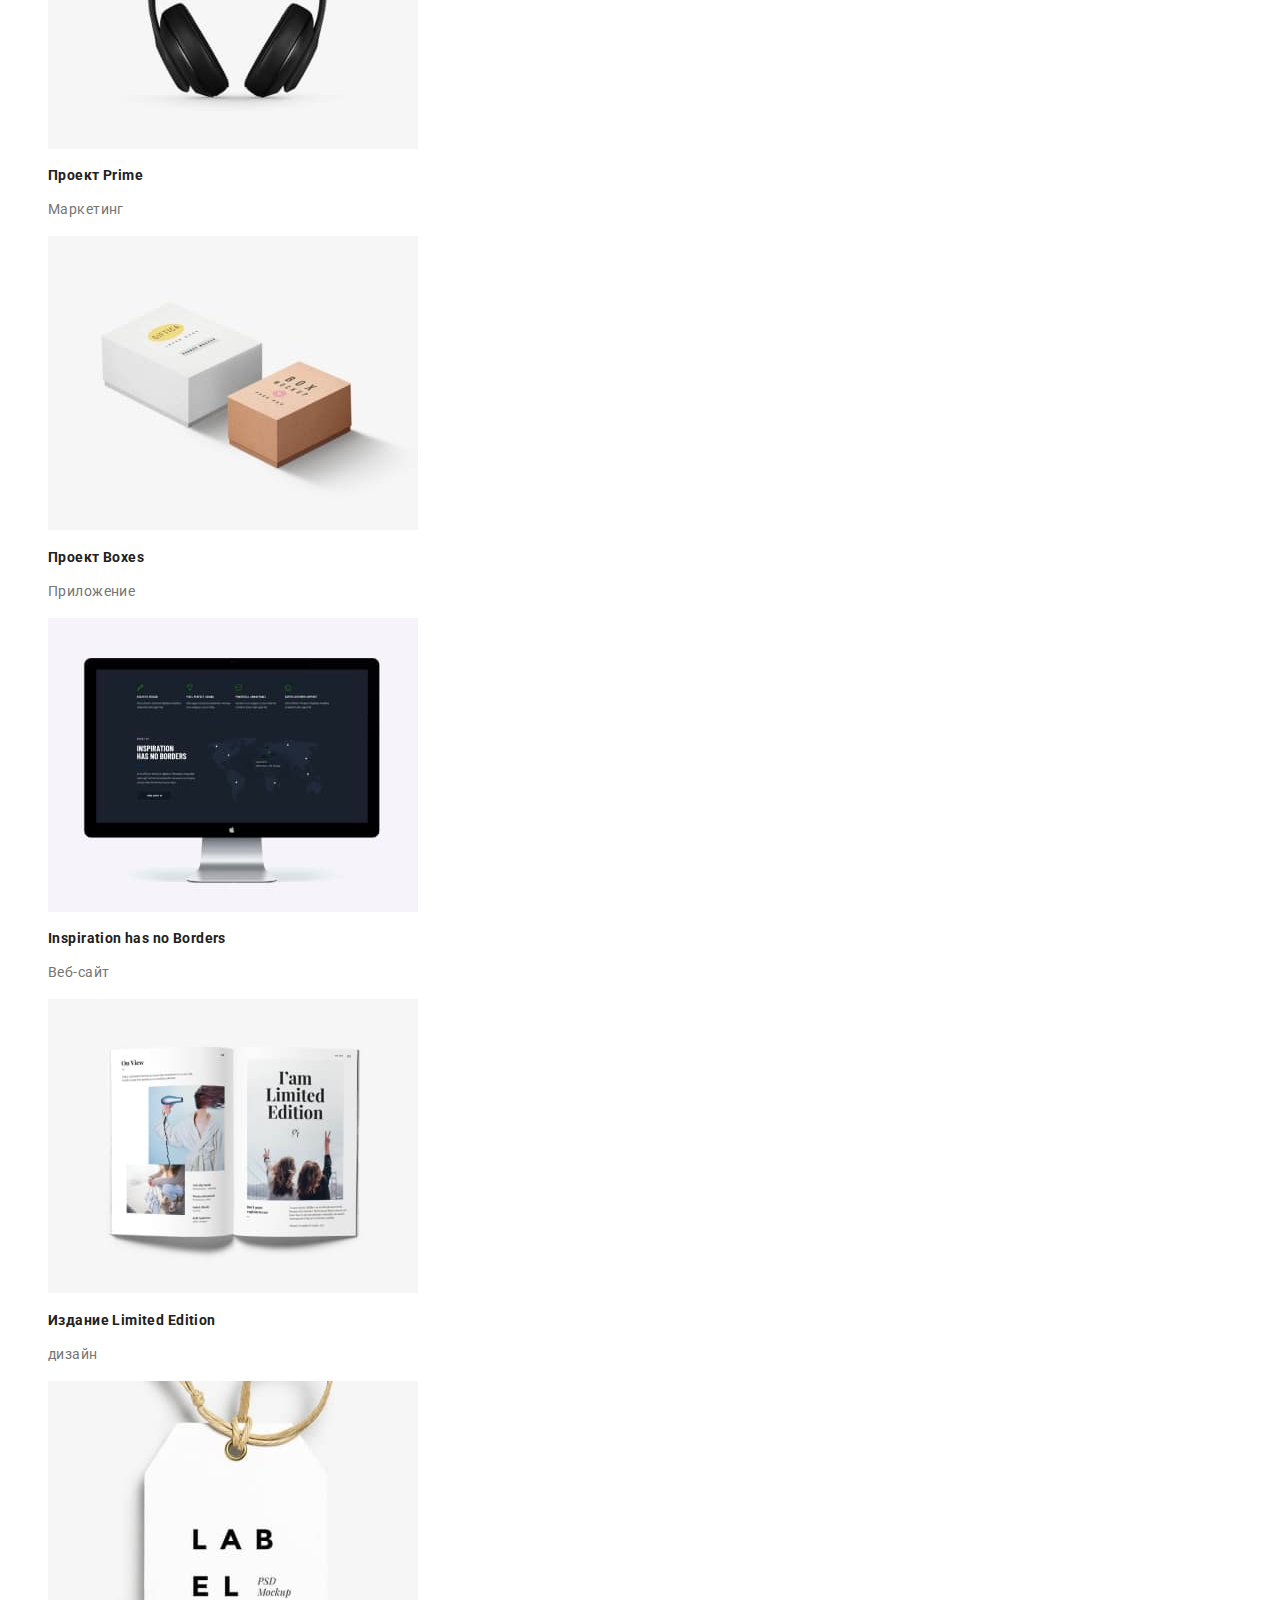
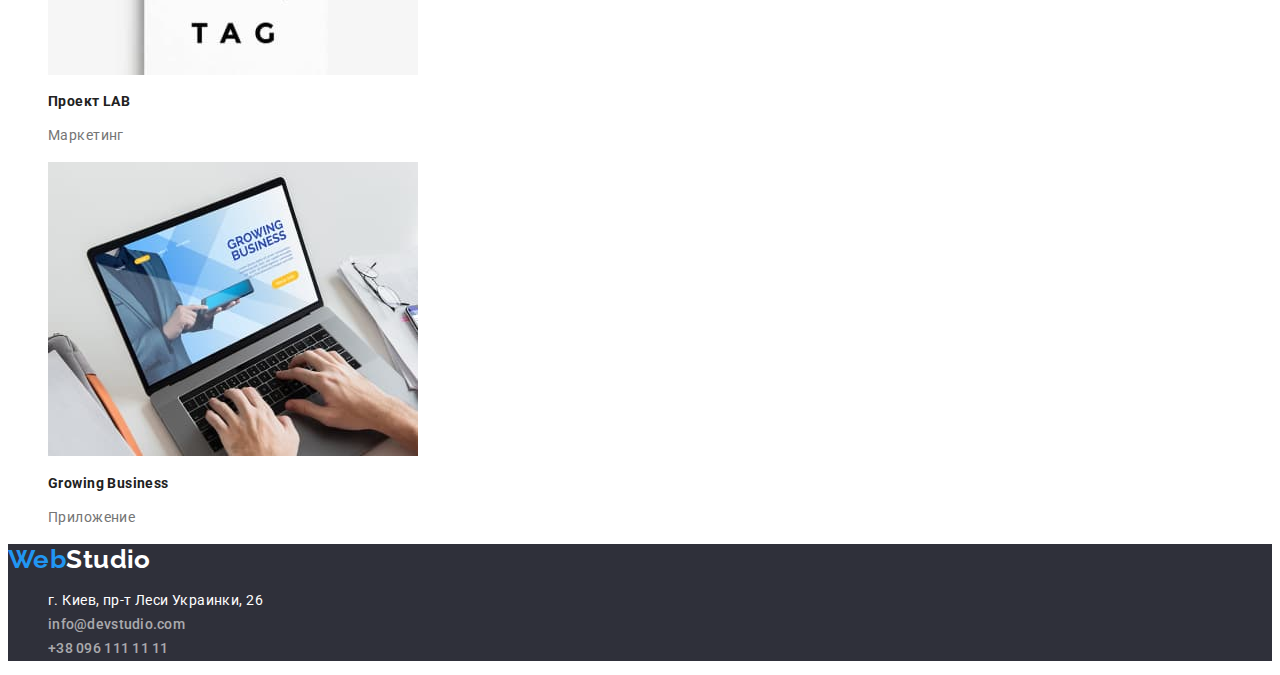
==== commit a8f89620: "а" ====
--- a/portfolio.html
+++ b/portfolio.html
@@ -30,7 +30,7 @@
 <main> 
 
  <section> 
-     <h1></h1> 
+     <h1 hidden>Фильтры</h1> 
 <ul class="filters list">
     <li><button type="button" class="filters-button">Все</button></li>
 <li><button type="button" class="filters-button">Веб-сайты</button></li>
--- a/css/styles.css
+++ b/css/styles.css
@@ -150,6 +150,12 @@
 .contacts-link:focus {
   color: var(--accent-color);
 }
+
+.contacts-link-footer:hover,
+.contacts-link-footer:focus {
+  color: var(--accent-color);
+}
+
 .contacts-link {
   color: var(--primary-text-color);
   font-weight: 500;
